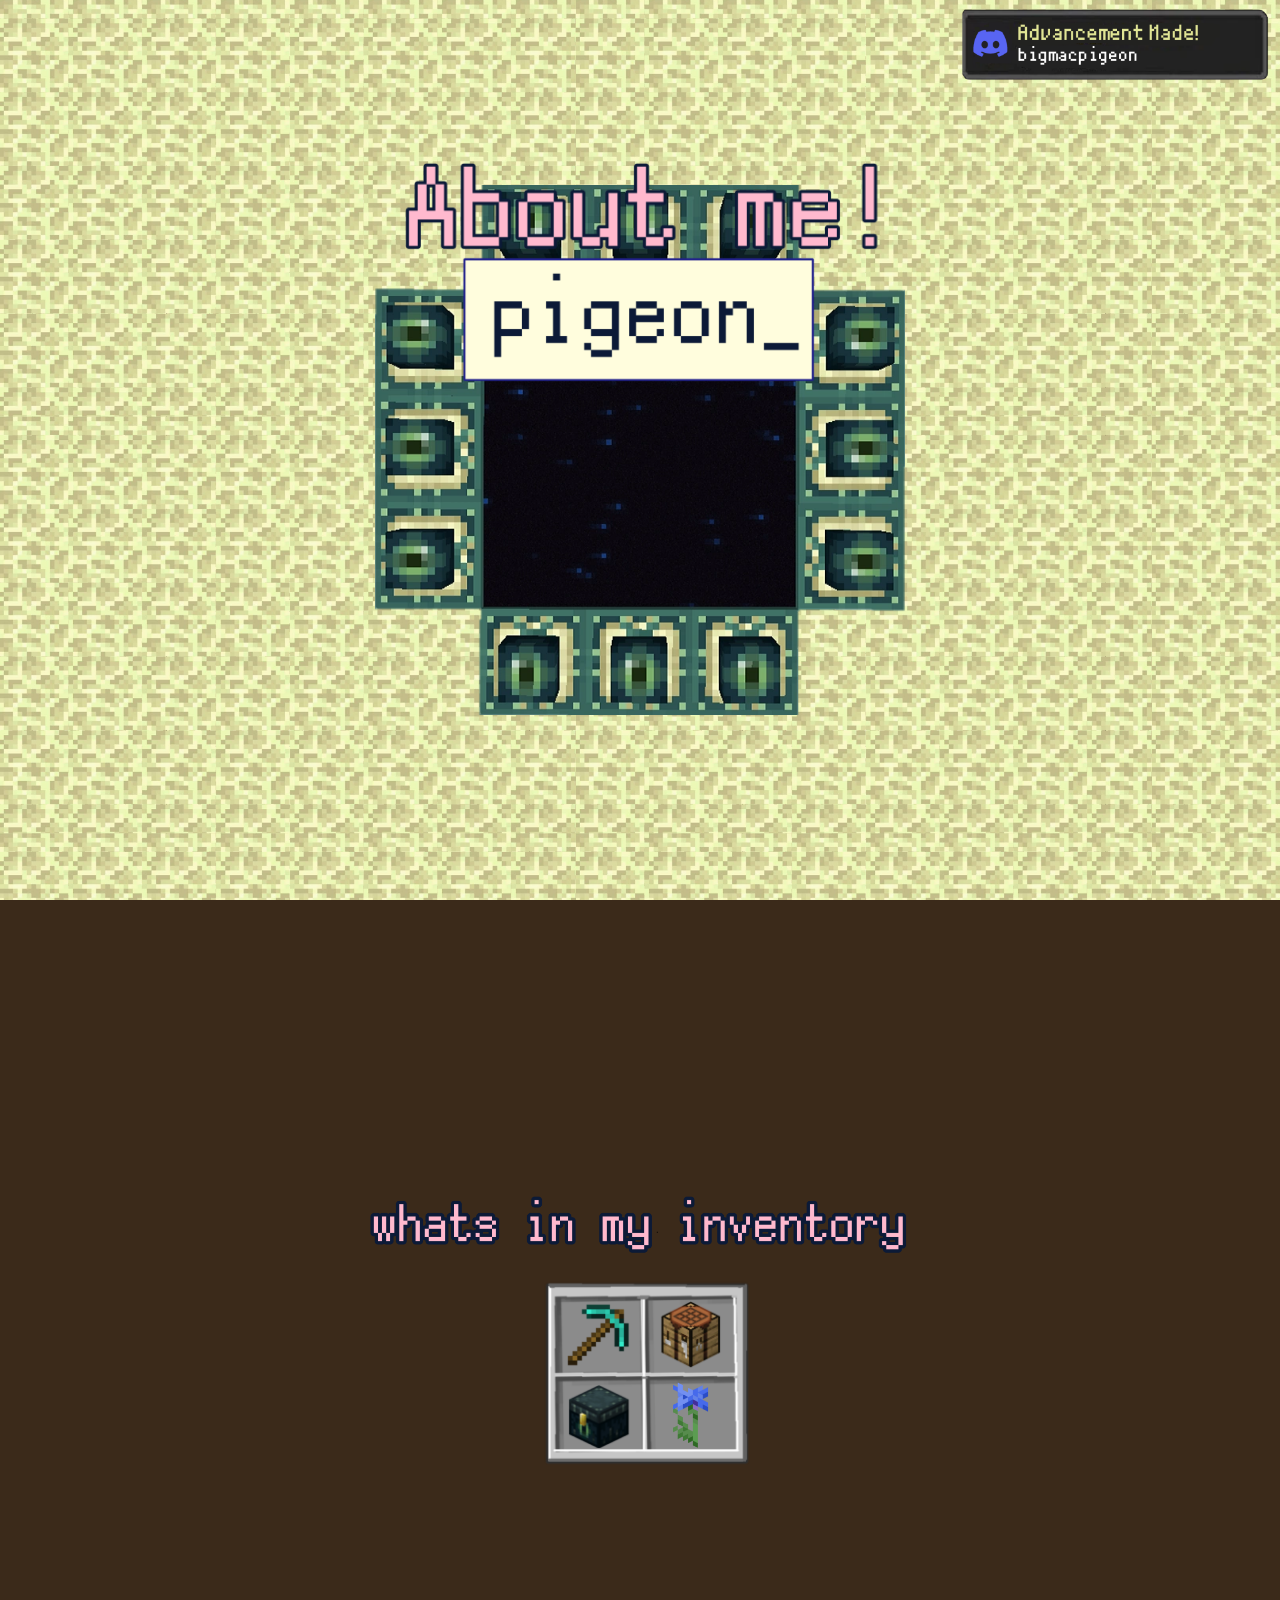
==== index.html @ adaeb945 "added layout" ====
<!DOCTYPE html>
<html lang="en">
<head>
  <meta charset="UTF-8">
  <meta name="viewport" content="width=device-width, initial-scale=1.0">
  <title>My Personal Site</title>
  <link rel="stylesheet" href="style.css">
</head>
<body>
  <main>
    <section class="landing" aria-label="Landing">
      <div class="portal-layer" aria-hidden="true"></div>
      <img src="Info_bar.png" alt="Info bar" class="info-bar-image">
      <header>
        <img src="about_me.png" alt="About Me" class="about-me-image">
      </header>
      <h1 class="pigeon-name">
        <img src="better_pigeon.png" alt="pigeon_" class="pigeon-image">
      </h1>
    </section>

    <section class="frame1" aria-label="Frame 1 slide">
      <img src="text1.png" alt="Text overlay" class="text1-image" aria-hidden="true">
      <div class="frame-images" aria-hidden="true">
        <img src="01.png" alt="" class="frame-extra left one" data-target-image="layout1.png">
        <img src="02.png" alt="" class="frame-extra two" data-target-image="layout2.png">
        <img src="03.png" alt="" class="frame-extra left down three">
        <img src="04.png" alt="" class="frame-extra four">
      </div>
    </section>

    <section class="extra-space" aria-label="Extended scroll space"></section>

    <section class="bottom-gallery is-hidden" aria-label="Bottom gallery">
      <img src="layout1.png" alt="Layout 1" class="bottom-image layout-image is-active" data-image="layout1.png">
      <img src="layout2.png" alt="Layout 2" class="bottom-image layout-image is-hidden" data-image="layout2.png">
      <img src="MUSICBOX1.png" alt="Music box 1" class="bottom-image musicbox-image is-hidden" data-image="MUSICBOX1.png">
      <img src="MUSIC1.png" alt="Music 1" class="bottom-image music-image is-hidden" data-image="MUSIC1.png">
    </section>
  </main>

  <audio id="drop-audio" preload="auto"></audio>
  <script src="script.js"></script>
</body>
</html>
---- style.css ----
:root {
  --scroll-y: 0px;
  --page-bg: #3b2a1a;
  --text-color: #f1aae2;
  --portal-size: 530px;
  --about-me-height: 110px;
  --pigeon-height: 140px;
  --text1-width: 750px;
  --text1-height: 420px;
  --frame-extra-size: 70px;
}

* {
  margin: 0;
  padding: 0;
  box-sizing: border-box;
}

html {
  scroll-behavior: smooth;
}

body {
  overflow-x: hidden;
  font-family: 'DreamerTM', sans-serif;
  font-size: 70px;
  background-color: var(--page-bg);
  background-image: url('sand.png');
  background-repeat: repeat;
  background-position: 0 0;
  background-attachment: fixed;
  background-size: auto 900px;
  color: var(--text-color);
}

main {
  width: 100%;
}

/* Landing section */
.landing {
  position: relative;
  height: 100vh;
  width: 100%;
}

.portal-layer {
  position: absolute;
  inset: 0;
  background-image: url('End_Portal.webp');
  background-repeat: no-repeat;
  background-position: center;
  background-size: var(--portal-size) auto;
  transform: translateY(calc(var(--scroll-y, 0px) * -0.06));
  z-index: 0;
  pointer-events: none;
}

header {
  position: absolute;
  top: 0;
  left: 0;
  width: 100%;
  height: auto;
  padding: 0;
  margin: 0;
  pointer-events: none;
  z-index: 3;
}

.about-me-image {
  position: absolute;
  top: calc(2rem + 70px + 50px);
  left: 50%;
  transform: translateX(-50%) translateY(calc(var(--scroll-y, 0px) * -0.08));
  z-index: 3;
  height: var(--about-me-height);
  width: auto;
}

.info-bar-image {
  position: absolute;
  top: -49.5px;
  right: 0.5rem;
  width: 400px;
  max-width: 25vw;
  height: auto;
  z-index: 3;
  transform: none;
}

.pigeon-name {
  position: absolute;
  top: calc(8rem + 70px + 50px);
  left: 50%;
  transform: translateX(-50%) translateY(calc(var(--scroll-y, 0px) * -0.1));
  z-index: 3;
  display: inline-block;
  white-space: nowrap;
}

.pigeon-name img {
  display: inline-block;
  vertical-align: middle;
  height: var(--pigeon-height);
  width: auto;
}


.frame1 {
  position: relative;
  height: 100vh;
  width: 100%;
  background-image: url('frame1.png');
  background-size: 900px 500px;
  background-position: center;
  background-repeat: no-repeat;
}

.extra-space {
  width: 100%;
  height: 40vh;
  background: transparent;
}

.bottom-gallery {
  position: relative;
  width: 100%;
  min-height: 100vh;
  padding: 3rem 2rem;
  scroll-margin-top: 2rem;
}

.bottom-gallery.is-hidden {
  display: none;
}

.bottom-image {
  position: absolute;
  left: 50%;
  top: 50%;
  transform: translate(-50%, -50%);
  width: min(92vw, 950px);
  height: auto;
  display: block;
  object-fit: contain;
}

.bottom-image.is-hidden {
  display: none;
}

.music-image {
  cursor: grab;
}

.music-image.dragging {
  cursor: grabbing;
  z-index: 10;
}

.layout-image {
  z-index: 1;
}

.musicbox-image {
  z-index: 2;
}

.music-image {
  z-index: 3;
}

.frame1 .frame-images {
  position: relative;
  height: 100%;
  width: 100%;
}

.frame1 .text1-image {
  position: absolute;
  top: calc(50% - 120px);
  left: 50%;
  transform: translate(-50%, -50%);
  width: 550px;
  height: 310px;
  object-fit: contain;
  z-index: 1;
  pointer-events: none;
}

.frame1 .frame-extra {
  position: absolute;
  width: var(--frame-extra-size);
  height: var(--frame-extra-size);
  object-fit: contain;
  z-index: 2;
  pointer-events: none;
}

.frame1 .frame-extra[data-target-image] {
  pointer-events: auto;
  cursor: pointer;
}

.frame1 .frame-extra.left {
  left: calc(50% - 75px);
}

.frame1 .frame-extra.right {
  left: calc(50% + 80px);
}

.frame1 .frame-extra:not(.down) {
  top: 40%;
}

.frame1 .frame-extra.down {
  top: 60%;
}

.frame1 .frame-extra.one {
  top: calc(40% + 10px);
  transform: translateY(30px);
}

.frame1 .frame-extra.three {
  top: calc(60% - 30px);
  transform: translateY(-30px);
}

.frame1 .frame-extra.two {
  left: calc(50% + 15px);
  top: calc(40% + 10px);
  transform: translateY(30px);
}

.frame1 .frame-extra.four {
  left: calc(50% + 15px);
  top: calc(60% - 30px);
  transform: translateY(-30px);
}

<section class="bottom-gallery is-hidden" aria-label="Bottom gallery">
  <img src="layout1.png" alt="Layout 1" class="bottom-image layout-image is-active" data-image="layout1.png">
  <img src="button1.png" alt="Button 1" class="bottom-image button-image layout1-extra is-active" data-image="layout1.png">

  <img src="layout2.png" alt="Layout 2" class="bottom-image layout-image is-hidden" data-image="layout2.png">
  <img src="button2.png" alt="Button 2" class="bottom-image button-image layout2-extra is-hidden" data-image="layout2.png">

  <img src="MUSICBOX1.png" alt="Music box 1" class="bottom-image musicbox-image is-hidden" data-image="MUSICBOX1.png">
  <img src="MUSIC1.png" alt="Music 1" class="bottom-image music-image is-hidden" data-image="MUSIC1.png">
</section>
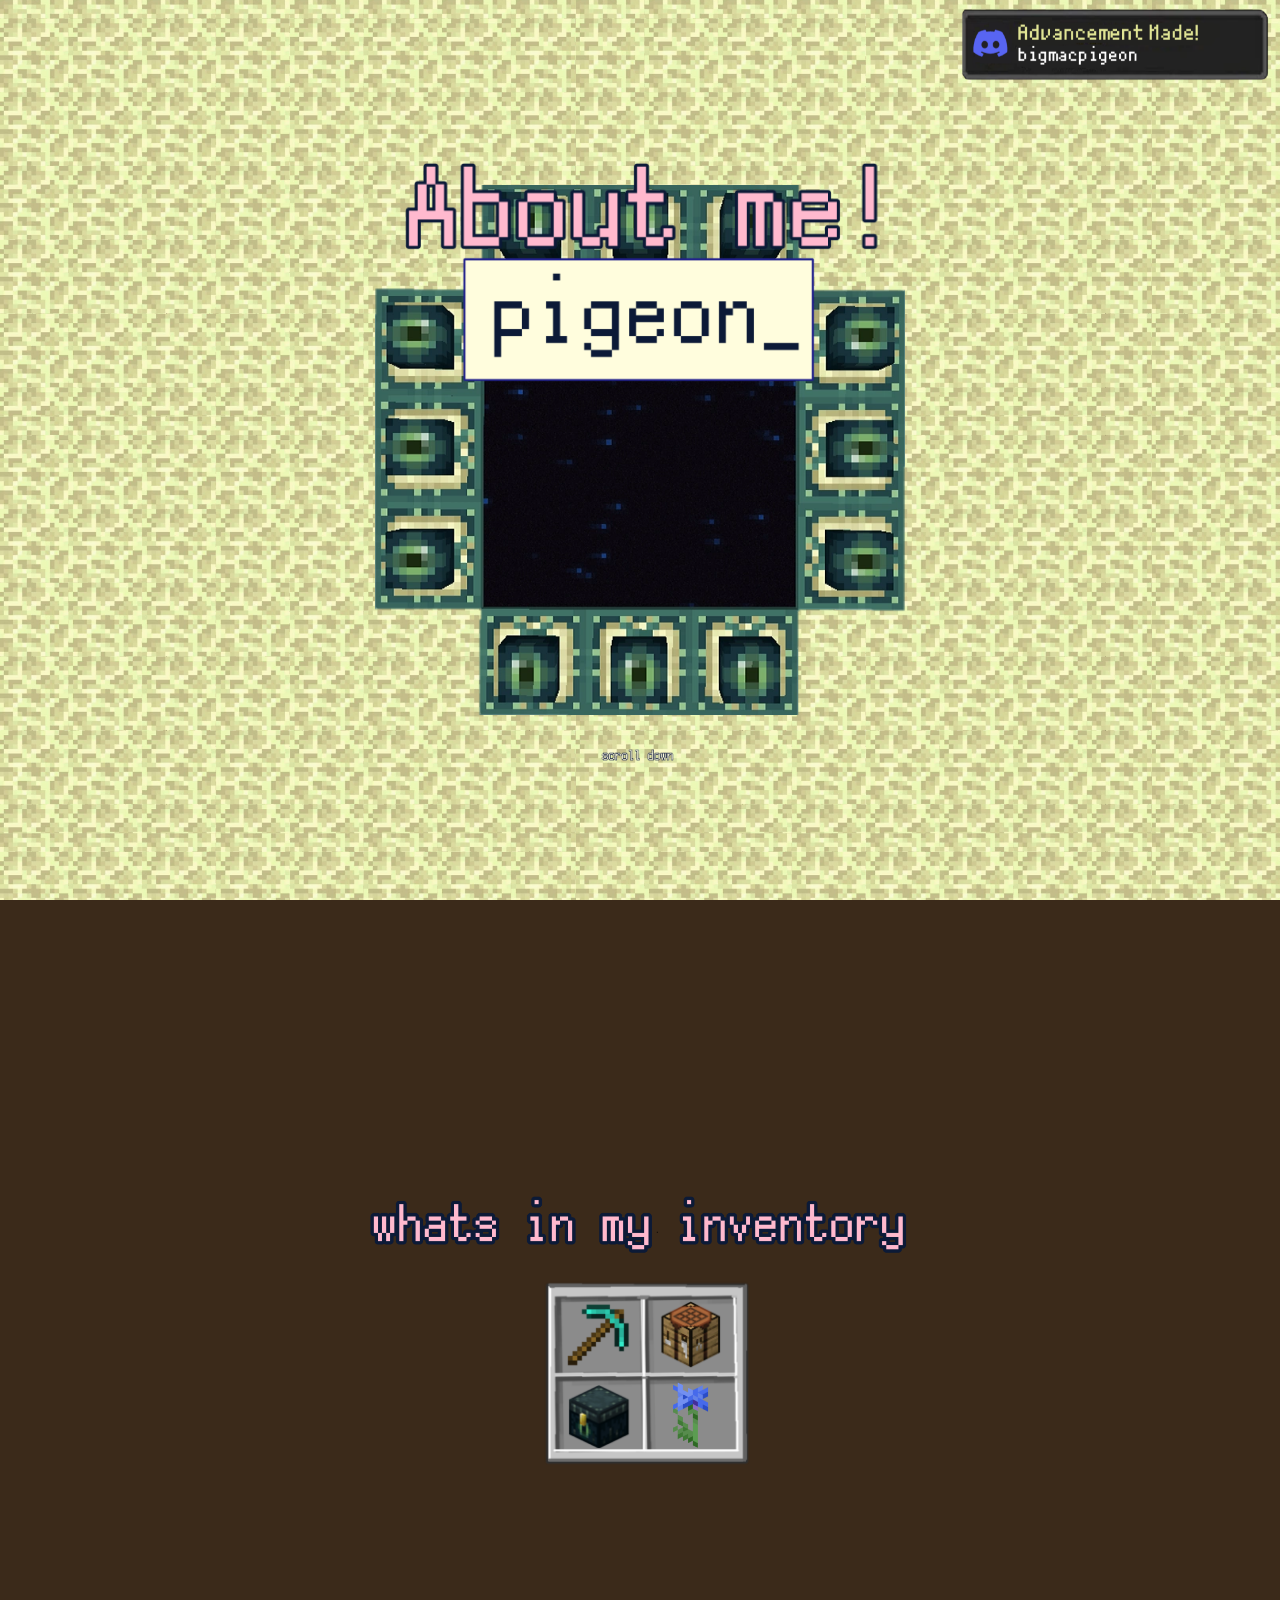
==== commit 62621d74: "added a scroll down text" ====
--- a/index.html
+++ b/index.html
@@ -10,6 +10,7 @@
   <main>
     <section class="landing" aria-label="Landing">
       <div class="portal-layer" aria-hidden="true"></div>
+      <img src="scroll_down.png" alt="Scroll down" class="scroll-down-image" aria-hidden="true">
       <img src="Info_bar.png" alt="Info bar" class="info-bar-image">
       <header>
         <img src="about_me.png" alt="About Me" class="about-me-image">
@@ -24,8 +25,8 @@
       <div class="frame-images" aria-hidden="true">
         <img src="01.png" alt="" class="frame-extra left one" data-target-image="layout1.png">
         <img src="02.png" alt="" class="frame-extra two" data-target-image="layout2.png">
-        <img src="03.png" alt="" class="frame-extra left down three">
-        <img src="04.png" alt="" class="frame-extra four">
+        <img src="03.png" alt="" class="frame-extra left down three" data-target-image="layout3.png">
+        <img src="04.png" alt="" class="frame-extra four" data-target-image="layout45png.png">
       </div>
     </section>
 
@@ -34,6 +35,29 @@
     <section class="bottom-gallery is-hidden" aria-label="Bottom gallery">
       <img src="layout1.png" alt="Layout 1" class="bottom-image layout-image is-active" data-image="layout1.png">
       <img src="layout2.png" alt="Layout 2" class="bottom-image layout-image is-hidden" data-image="layout2.png">
+      <img src="layout3.png" alt="Layout 3" class="bottom-image layout-image is-hidden" data-image="layout3.png">
+      <img src="layout45png.png" alt="Layout 4" class="bottom-image layout-image is-hidden" data-image="layout45png.png">
+      <img src="button1.png" alt="Button 1" class="layout-button is-hidden" data-for-image="layout1.png">
+      <img src="button2.png" alt="Button 2" class="layout-button is-hidden" data-for-image="layout1.png">
+      <img src="button1.png" alt="Button 1" class="layout-button is-hidden" data-for-image="layout2.png">
+      <img src="button2.png" alt="Button 2" class="layout-button is-hidden" data-for-image="layout2.png">
+      <img src="button1.png" alt="Button 1" class="layout-button is-hidden" data-for-image="layout3.png">
+      <img src="button2.png" alt="Button 2" class="layout-button is-hidden" data-for-image="layout3.png">
+      <!-- Art overlays for each layout (stacked, only one visible at a time) -->
+      <img src="art1.png" alt="Art 1" class="layout-art is-hidden" data-for-image="layout1.png" data-index="1">
+      <img src="art2.png" alt="Art 2" class="layout-art is-hidden" data-for-image="layout1.png" data-index="2">
+      <img src="art3.png" alt="Art 3" class="layout-art is-hidden" data-for-image="layout1.png" data-index="3">
+      <img src="art4.png" alt="Art 4" class="layout-art is-hidden" data-for-image="layout1.png" data-index="4">
+
+      <img src="art1.png" alt="Art 1" class="layout-art is-hidden" data-for-image="layout2.png" data-index="1">
+      <img src="art2.png" alt="Art 2" class="layout-art is-hidden" data-for-image="layout2.png" data-index="2">
+      <img src="art3.png" alt="Art 3" class="layout-art is-hidden" data-for-image="layout2.png" data-index="3">
+      <img src="art4.png" alt="Art 4" class="layout-art is-hidden" data-for-image="layout2.png" data-index="4">
+
+      <img src="art1.png" alt="Art 1" class="layout-art is-hidden" data-for-image="layout3.png" data-index="1">
+      <img src="art2.png" alt="Art 2" class="layout-art is-hidden" data-for-image="layout3.png" data-index="2">
+      <img src="art3.png" alt="Art 3" class="layout-art is-hidden" data-for-image="layout3.png" data-index="3">
+      <img src="art4.png" alt="Art 4" class="layout-art is-hidden" data-for-image="layout3.png" data-index="4">
       <img src="MUSICBOX1.png" alt="Music box 1" class="bottom-image musicbox-image is-hidden" data-image="MUSICBOX1.png">
       <img src="MUSIC1.png" alt="Music 1" class="bottom-image music-image is-hidden" data-image="MUSIC1.png">
     </section>
--- a/style.css
+++ b/style.css
@@ -56,6 +56,17 @@
   pointer-events: none;
 }
 
+.scroll-down-image {
+  position: absolute;
+  left: 50%;
+  top: 50%;
+  transform: translateX(-50%) translateY(calc(265px + 30px));
+  z-index: 1;
+  width: 100px;
+  height: auto;
+  pointer-events: none;
+}
+
 header {
   position: absolute;
   top: 0;
@@ -79,7 +90,7 @@
 }
 
 .info-bar-image {
-  position: absolute;
+  position: fixed;
   top: -49.5px;
   right: 0.5rem;
   width: 400px;
@@ -163,6 +174,46 @@
   z-index: 1;
 }
 
+/* Layout overlay buttons */
+.layout-button {
+  position: absolute;
+  left: 50%;
+  top: 50%;
+  transform: translate(-50%, -50%);
+  width: auto;
+  height: auto;
+  object-fit: contain;
+  display: block;
+  z-index: 4;
+  pointer-events: auto;
+}
+
+.layout-button.is-hidden {
+  display: none;
+}
+
+/* Art overlays stacked on top of the layout */
+.layout-art {
+  position: absolute;
+  left: 50%;
+  top: 50%;
+  transform: translate(-50%, -50%);
+  width: 60%;
+  height: auto;
+  object-fit: contain;
+  display: block;
+  z-index: 3;
+  pointer-events: none;
+  opacity: 1;
+  visibility: visible;
+}
+
+.layout-art.is-hidden {
+  opacity: 0;
+  visibility: hidden;
+  pointer-events: none;
+}
+
 .musicbox-image {
   z-index: 2;
 }
@@ -239,15 +290,4 @@
   left: calc(50% + 15px);
   top: calc(60% - 30px);
   transform: translateY(-30px);
-}
-
-<section class="bottom-gallery is-hidden" aria-label="Bottom gallery">
-  <img src="layout1.png" alt="Layout 1" class="bottom-image layout-image is-active" data-image="layout1.png">
-  <img src="button1.png" alt="Button 1" class="bottom-image button-image layout1-extra is-active" data-image="layout1.png">
-
-  <img src="layout2.png" alt="Layout 2" class="bottom-image layout-image is-hidden" data-image="layout2.png">
-  <img src="button2.png" alt="Button 2" class="bottom-image button-image layout2-extra is-hidden" data-image="layout2.png">
-
-  <img src="MUSICBOX1.png" alt="Music box 1" class="bottom-image musicbox-image is-hidden" data-image="MUSICBOX1.png">
-  <img src="MUSIC1.png" alt="Music 1" class="bottom-image music-image is-hidden" data-image="MUSIC1.png">
-</section>+}
